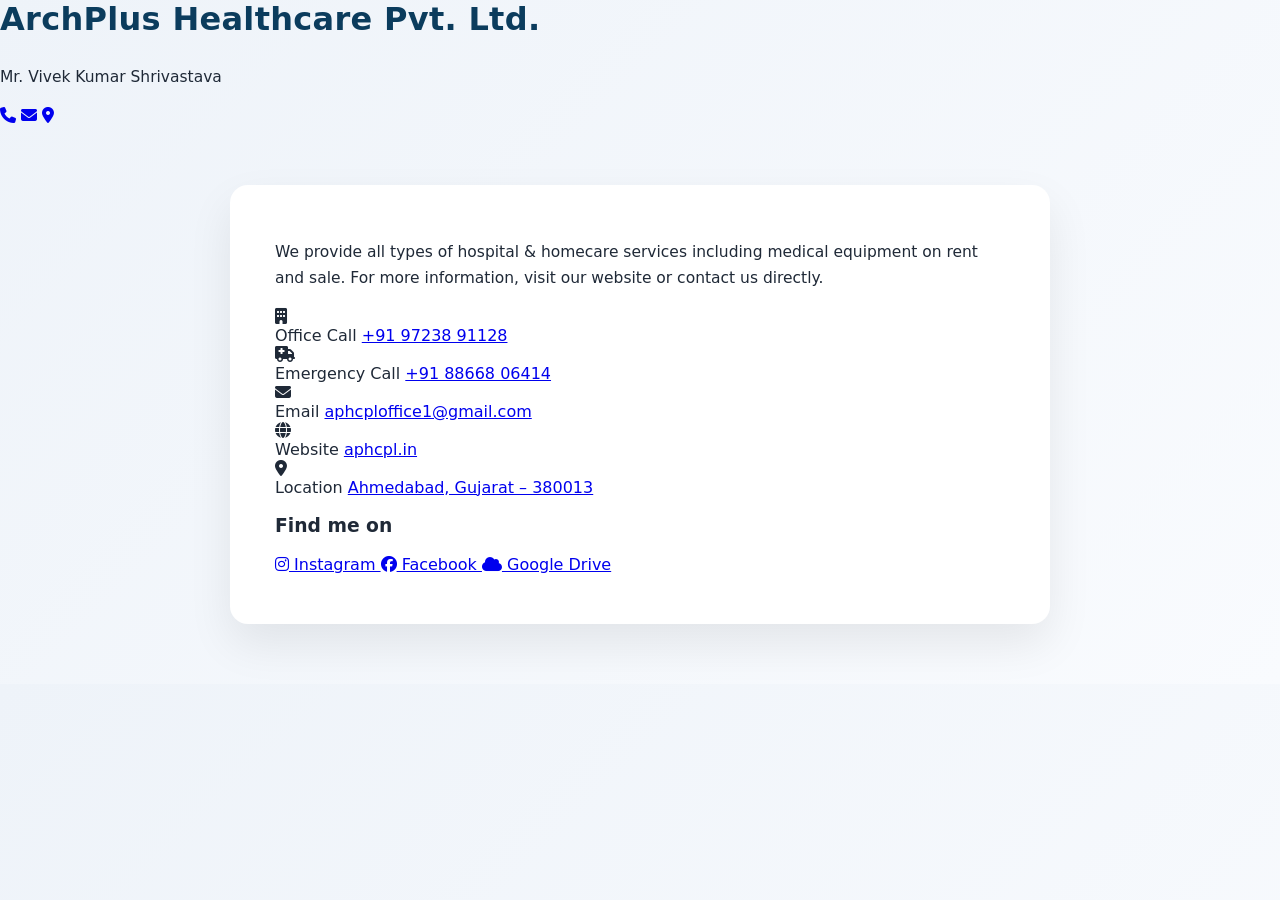
==== index.html @ 6fc3c525 "Update index.html" ====
<!DOCTYPE html>
<html lang="en">
<head>
  <meta charset="UTF-8" />
  <title>ArchPlus Healthcare Pvt. Ltd.</title>
  <meta name="viewport" content="width=device-width, initial-scale=1.0" />

  <!-- Google Font (Professional & Unique) -->
  <link href="https://fonts.googleapis.com/css2?family=Inter:wght@400;500;600;700&display=swap" rel="stylesheet">

  <!-- Icons -->
  <link rel="stylesheet" href="https://cdnjs.cloudflare.com/ajax/libs/font-awesome/6.5.0/css/all.min.css"/>

  <link rel="stylesheet" href="style.css" />
</head>
<body>

<!-- HERO -->
<section class="hero">
  <div class="hero-content">
    <div class="logo">
      <!-- image optional -->
      <img src="logo.png" alt="ArchPlus Logo" onerror="this.style.display='none'">
    </div>

    <h1>ArchPlus Healthcare Pvt. Ltd.</h1>
    <p class="person">Mr. Vivek Kumar Shrivastava</p>
  </div>
</section>

<!-- ACTION ICONS -->
<div class="quick-actions">
  <a href="tel:+919723891128"><i class="fa-solid fa-phone"></i></a>
  <a href="mailto:aphcploffice1@gmail.com"><i class="fa-solid fa-envelope"></i></a>
  <a href="https://www.google.com/maps/search/?api=1&query=Ankur+Commercial+Centre+Naranpura+Ahmedabad" target="_blank">
    <i class="fa-solid fa-location-dot"></i>
  </a>
</div>

<!-- CONTENT -->
<div class="container">

  <p class="about">
    We provide all types of hospital & homecare services including medical equipment
    on rent and sale. For more information, visit our website or contact us directly.
  </p>

  <!-- CONTACT CARD -->
  <div class="card">
    <div class="item office">
      <i class="fa-solid fa-building"></i>
      <div>
        <span>Office Call</span>
        <a href="tel:+919723891128">+91 97238 91128</a>
      </div>
    </div>

    <div class="item emergency">
      <i class="fa-solid fa-truck-medical"></i>
      <div>
        <span>Emergency Call</span>
        <a href="tel:+918866806414">+91 88668 06414</a>
      </div>
    </div>

    <div class="item">
      <i class="fa-solid fa-envelope"></i>
      <div>
        <span>Email</span>
        <a href="mailto:aphcploffice1@gmail.com">aphcploffice1@gmail.com</a>
      </div>
    </div>

    <div class="item">
      <i class="fa-solid fa-globe"></i>
      <div>
        <span>Website</span>
        <a href="https://aphcpl.in" target="_blank">aphcpl.in</a>
      </div>
    </div>

    <div class="item">
      <i class="fa-solid fa-location-dot"></i>
      <div>
        <span>Location</span>
        <a href="https://www.google.com/maps/search/?api=1&query=Ankur+Commercial+Centre+Naranpura+Ahmedabad" target="_blank">
          Ahmedabad, Gujarat – 380013
        </a>
      </div>
    </div>
  </div>

  <!-- SOCIAL -->
  <h3 class="find">Find me on</h3>

  <div class="social">
    <a href="https://www.instagram.com/archplushealthcare?igsh=NnhsZjJzbW10N3Nu" target="_blank">
      <i class="fa-brands fa-instagram"></i> Instagram
    </a>
    <a href="https://www.facebook.com/profile.php?id=6155571069" target="_blank">
      <i class="fa-brands fa-facebook"></i> Facebook
    </a>
    <a href="https://drive.google.com/drive/u/1/folders/18gjGuOY6kgnJUkIi7YJTm0Etmvo_OnD3" target="_blank">
      <i class="fa-solid fa-cloud"></i> Google Drive
    </a>
  </div>

</div>

<script src="script.js"></script>
</body>
</html>
---- style.css ----
* {
  box-sizing: border-box;
}

body {
  margin: 0;
  font-family: "Segoe UI", system-ui, -apple-system, BlinkMacSystemFont, sans-serif;
  background: linear-gradient(135deg, #eef3f9, #f9fbfe);
  color: #1f2937;
}

/* MAIN CARD */
.container {
  max-width: 820px;
  margin: 60px auto;
  background: #ffffff;
  padding: 40px 45px 50px;
  border-radius: 18px;
  box-shadow: 0 20px 45px rgba(0, 0, 0, 0.08);
  animation: slideUp 0.9s ease;
}

/* HEADINGS */
h1 {
  margin-top: 0;
  font-size: 32px;
  color: #0b3c5d;
  letter-spacing: 0.3px;
}

p strong {
  color: #374151;
}

h2 {
  margin-top: 40px;
  font-size: 22px;
  color: #0b3c5d;
}

/* LINKS */
.links {
  margin-top: 18px;
  line-height: 2.1;
}

.links a {
  color: #0a66c2;
  font-weight: 600;
  text-decoration: none;
  margin-right: 14px;
  transition: color 0.25s ease, transform 0.25s ease;
}

.links a:hover {
  color: #084c9e;
  transform: translateY(-1px);
}

/* ADDRESS */
p {
  font-size: 15.5px;
  line-height: 1.65;
}

/* MAP BUTTON */
.map-btn {
  display: block;
  margin-top: 38px;
  padding: 16px;
  background: linear-gradient(135deg, #1e88e5, #42a5f5);
  color: #ffffff;
  text-align: center;
  font-size: 16px;
  font-weight: 600;
  border-radius: 14px;
  text-decoration: none;
  box-shadow: 0 12px 28px rgba(30, 136, 229, 0.35);
  transition: transform 0.25s ease, box-shadow 0.25s ease;
}

.map-btn:hover {
  transform: translateY(-2px);
  box-shadow: 0 18px 36px rgba(30, 136, 229, 0.45);
}

/* FOOTER */
.container p:last-child {
  font-size: 14px;
  color: #6b7280;
}

/* ANIMATIONS */
@keyframes slideUp {
  from {
    opacity: 0;
    transform: translateY(18px);
  }
  to {
    opacity: 1;
    transform: translateY(0);
  }
}

/* MOBILE OPTIMIZATION */
@media (max-width: 600px) {
  .container {
    margin: 25px 16px;
    padding: 28px 22px 35px;
  }

  h1 {
    font-size: 26px;
  }
}
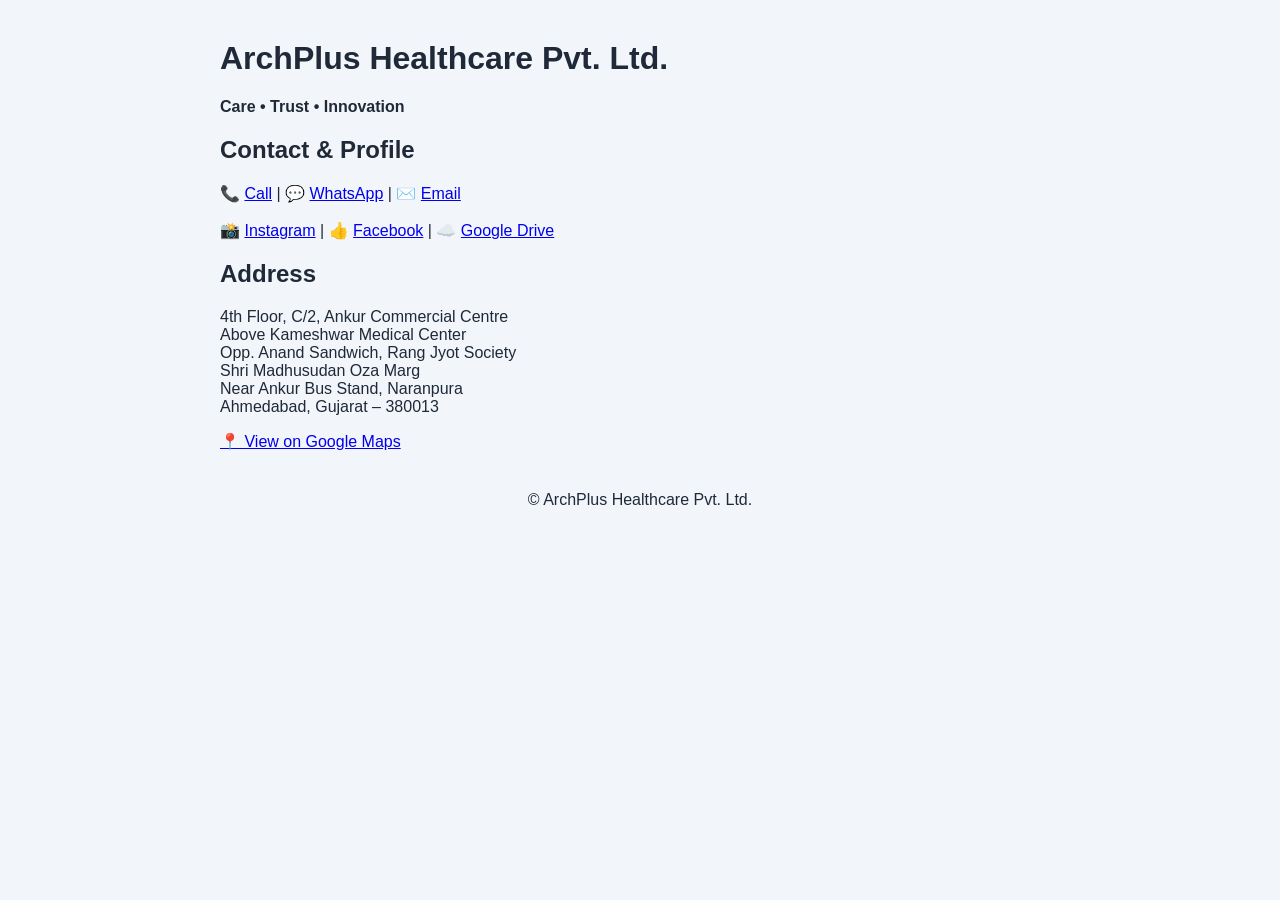
==== commit 1f7817a0: "Update index.html" ====
--- a/index.html
+++ b/index.html
@@ -1,112 +1,53 @@
 <!DOCTYPE html>
 <html lang="en">
 <head>
-  <meta charset="UTF-8" />
+  <meta charset="UTF-8">
   <title>ArchPlus Healthcare Pvt. Ltd.</title>
-  <meta name="viewport" content="width=device-width, initial-scale=1.0" />
 
-  <!-- Google Font (Professional & Unique) -->
-  <link href="https://fonts.googleapis.com/css2?family=Inter:wght@400;500;600;700&display=swap" rel="stylesheet">
+  <meta name="viewport" content="width=device-width, initial-scale=1.0">
 
-  <!-- Icons -->
-  <link rel="stylesheet" href="https://cdnjs.cloudflare.com/ajax/libs/font-awesome/6.5.0/css/all.min.css"/>
-
-  <link rel="stylesheet" href="style.css" />
+  <link rel="stylesheet" href="style.css">
 </head>
 <body>
 
-<!-- HERO -->
-<section class="hero">
-  <div class="hero-content">
-    <div class="logo">
-      <!-- image optional -->
-      <img src="logo.png" alt="ArchPlus Logo" onerror="this.style.display='none'">
+  <div class="container">
+
+    <h1>ArchPlus Healthcare Pvt. Ltd.</h1>
+    <p><strong>Care • Trust • Innovation</strong></p>
+
+    <h2>Contact & Profile</h2>
+
+    <div class="links">
+      📞 <a href="tel:+91XXXXXXXXXX">Call</a> |
+      💬 <a href="https://wa.me/91XXXXXXXXXX">WhatsApp</a> |
+      ✉️ <a href="mailto:info@archplushealthcare.com">Email</a><br><br>
+
+      📸 <a href="https://www.instagram.com/archplushealthcare?igsh=NnhsZjJzbW10N3Nu" target="_blank">Instagram</a> |
+      👍 <a href="https://www.facebook.com/profile.php?id=6155571069" target="_blank">Facebook</a> |
+      ☁️ <a href="https://drive.google.com/drive/u/1/folders/18gjGuOY6kgnJUkIi7YJTm0Etmvo_OnD3" target="_blank">Google Drive</a>
     </div>
 
-    <h1>ArchPlus Healthcare Pvt. Ltd.</h1>
-    <p class="person">Mr. Vivek Kumar Shrivastava</p>
-  </div>
-</section>
+    <h2>Address</h2>
+    <p>
+      4th Floor, C/2, Ankur Commercial Centre<br>
+      Above Kameshwar Medical Center<br>
+      Opp. Anand Sandwich, Rang Jyot Society<br>
+      Shri Madhusudan Oza Marg<br>
+      Near Ankur Bus Stand, Naranpura<br>
+      Ahmedabad, Gujarat – 380013
+    </p>
 
-<!-- ACTION ICONS -->
-<div class="quick-actions">
-  <a href="tel:+919723891128"><i class="fa-solid fa-phone"></i></a>
-  <a href="mailto:aphcploffice1@gmail.com"><i class="fa-solid fa-envelope"></i></a>
-  <a href="https://www.google.com/maps/search/?api=1&query=Ankur+Commercial+Centre+Naranpura+Ahmedabad" target="_blank">
-    <i class="fa-solid fa-location-dot"></i>
-  </a>
-</div>
+    <a class="map-btn" target="_blank"
+       href="https://www.google.com/maps/search/?api=1&query=Ankur+Commercial+Centre+Naranpura+Ahmedabad">
+      📍 View on Google Maps
+    </a>
 
-<!-- CONTENT -->
-<div class="container">
+    <p style="text-align:center; margin-top:40px;">
+      © ArchPlus Healthcare Pvt. Ltd.
+    </p>
 
-  <p class="about">
-    We provide all types of hospital & homecare services including medical equipment
-    on rent and sale. For more information, visit our website or contact us directly.
-  </p>
-
-  <!-- CONTACT CARD -->
-  <div class="card">
-    <div class="item office">
-      <i class="fa-solid fa-building"></i>
-      <div>
-        <span>Office Call</span>
-        <a href="tel:+919723891128">+91 97238 91128</a>
-      </div>
-    </div>
-
-    <div class="item emergency">
-      <i class="fa-solid fa-truck-medical"></i>
-      <div>
-        <span>Emergency Call</span>
-        <a href="tel:+918866806414">+91 88668 06414</a>
-      </div>
-    </div>
-
-    <div class="item">
-      <i class="fa-solid fa-envelope"></i>
-      <div>
-        <span>Email</span>
-        <a href="mailto:aphcploffice1@gmail.com">aphcploffice1@gmail.com</a>
-      </div>
-    </div>
-
-    <div class="item">
-      <i class="fa-solid fa-globe"></i>
-      <div>
-        <span>Website</span>
-        <a href="https://aphcpl.in" target="_blank">aphcpl.in</a>
-      </div>
-    </div>
-
-    <div class="item">
-      <i class="fa-solid fa-location-dot"></i>
-      <div>
-        <span>Location</span>
-        <a href="https://www.google.com/maps/search/?api=1&query=Ankur+Commercial+Centre+Naranpura+Ahmedabad" target="_blank">
-          Ahmedabad, Gujarat – 380013
-        </a>
-      </div>
-    </div>
   </div>
 
-  <!-- SOCIAL -->
-  <h3 class="find">Find me on</h3>
-
-  <div class="social">
-    <a href="https://www.instagram.com/archplushealthcare?igsh=NnhsZjJzbW10N3Nu" target="_blank">
-      <i class="fa-brands fa-instagram"></i> Instagram
-    </a>
-    <a href="https://www.facebook.com/profile.php?id=6155571069" target="_blank">
-      <i class="fa-brands fa-facebook"></i> Facebook
-    </a>
-    <a href="https://drive.google.com/drive/u/1/folders/18gjGuOY6kgnJUkIi7YJTm0Etmvo_OnD3" target="_blank">
-      <i class="fa-solid fa-cloud"></i> Google Drive
-    </a>
-  </div>
-
-</div>
-
-<script src="script.js"></script>
+  <script src="script.js"></script>
 </body>
 </html>
--- a/style.css
+++ b/style.css
@@ -4,112 +4,160 @@
 
 body {
   margin: 0;
-  font-family: "Segoe UI", system-ui, -apple-system, BlinkMacSystemFont, sans-serif;
-  background: linear-gradient(135deg, #eef3f9, #f9fbfe);
+  font-family: "Inter", sans-serif;
+  background: #f2f6fb;
   color: #1f2937;
 }
 
-/* MAIN CARD */
-.container {
-  max-width: 820px;
-  margin: 60px auto;
-  background: #ffffff;
-  padding: 40px 45px 50px;
-  border-radius: 18px;
-  box-shadow: 0 20px 45px rgba(0, 0, 0, 0.08);
-  animation: slideUp 0.9s ease;
+/* HERO */
+.hero {
+  height: 320px;
+  background: linear-gradient(135deg, #b86a2c, #2b5c8a);
+  display: flex;
+  align-items: center;
+  justify-content: center;
 }
 
-/* HEADINGS */
-h1 {
-  margin-top: 0;
-  font-size: 32px;
-  color: #0b3c5d;
-  letter-spacing: 0.3px;
+.hero-content {
+  text-align: center;
+  color: #fff;
 }
 
-p strong {
-  color: #374151;
+.logo {
+  width: 110px;
+  height: 110px;
+  background: #fff;
+  border-radius: 50%;
+  margin: 0 auto 15px;
+  display: flex;
+  align-items: center;
+  justify-content: center;
 }
 
-h2 {
-  margin-top: 40px;
-  font-size: 22px;
-  color: #0b3c5d;
+.logo img {
+  max-width: 80%;
+  max-height: 80%;
 }
 
-/* LINKS */
-.links {
-  margin-top: 18px;
-  line-height: 2.1;
+.hero h1 {
+  margin: 10px 0 5px;
+  font-size: 26px;
+  font-weight: 700;
 }
 
-.links a {
-  color: #0a66c2;
-  font-weight: 600;
-  text-decoration: none;
-  margin-right: 14px;
-  transition: color 0.25s ease, transform 0.25s ease;
+.person {
+  font-size: 15px;
+  opacity: 0.9;
 }
 
-.links a:hover {
-  color: #084c9e;
-  transform: translateY(-1px);
+/* QUICK ICONS */
+.quick-actions {
+  margin-top: -28px;
+  display: flex;
+  justify-content: center;
+  gap: 18px;
 }
 
-/* ADDRESS */
-p {
-  font-size: 15.5px;
-  line-height: 1.65;
+.quick-actions a {
+  width: 56px;
+  height: 56px;
+  background: #fff;
+  border-radius: 50%;
+  display: flex;
+  align-items: center;
+  justify-content: center;
+  color: #2563eb;
+  font-size: 20px;
+  box-shadow: 0 10px 22px rgba(0,0,0,0.15);
+  transition: transform 0.25s ease;
 }
 
-/* MAP BUTTON */
-.map-btn {
-  display: block;
-  margin-top: 38px;
-  padding: 16px;
-  background: linear-gradient(135deg, #1e88e5, #42a5f5);
-  color: #ffffff;
-  text-align: center;
-  font-size: 16px;
-  font-weight: 600;
-  border-radius: 14px;
-  text-decoration: none;
-  box-shadow: 0 12px 28px rgba(30, 136, 229, 0.35);
-  transition: transform 0.25s ease, box-shadow 0.25s ease;
+.quick-actions a:hover {
+  transform: translateY(-3px);
 }
 
-.map-btn:hover {
-  transform: translateY(-2px);
-  box-shadow: 0 18px 36px rgba(30, 136, 229, 0.45);
+/* CONTENT */
+.container {
+  max-width: 880px;
+  margin: 40px auto;
+  padding: 0 20px 60px;
 }
 
-/* FOOTER */
-.container p:last-child {
-  font-size: 14px;
+.about {
+  text-align: center;
+  font-size: 15px;
+  line-height: 1.7;
+  color: #4b5563;
+  margin-bottom: 35px;
+}
+
+/* CARD */
+.card {
+  background: #fff;
+  border-radius: 18px;
+  box-shadow: 0 18px 40px rgba(0,0,0,0.08);
+  padding: 10px 0;
+}
+
+.item {
+  display: flex;
+  gap: 16px;
+  padding: 18px 28px;
+  border-bottom: 1px solid #eef2f7;
+}
+
+.item:last-child {
+  border-bottom: none;
+}
+
+.item i {
+  font-size: 20px;
+  color: #2563eb;
+  margin-top: 3px;
+}
+
+.item span {
+  display: block;
+  font-size: 13px;
   color: #6b7280;
 }
 
-/* ANIMATIONS */
-@keyframes slideUp {
-  from {
-    opacity: 0;
-    transform: translateY(18px);
-  }
-  to {
-    opacity: 1;
-    transform: translateY(0);
-  }
+.item a {
+  font-size: 15px;
+  font-weight: 600;
+  color: #111827;
+  text-decoration: none;
 }
 
-/* MOBILE OPTIMIZATION */
-@media (max-width: 600px) {
-  .container {
-    margin: 25px 16px;
-    padding: 28px 22px 35px;
-  }
+.office i {
+  color: #0f766e;
+}
 
-  h1 {
-    font-size: 26px;
-  }
+.emergency i {
+  color: #dc2626;
 }
+
+/* SOCIAL */
+.find {
+  margin: 40px 0 18px;
+  font-size: 18px;
+  font-weight: 600;
+}
+
+.social a {
+  display: flex;
+  align-items: center;
+  gap: 12px;
+  background: #fff;
+  padding: 14px 18px;
+  border-radius: 14px;
+  margin-bottom: 14px;
+  text-decoration: none;
+  color: #111827;
+  font-weight: 600;
+  box-shadow: 0 10px 22px rgba(0,0,0,0.06);
+}
+
+.social i {
+  font-size: 20px;
+}
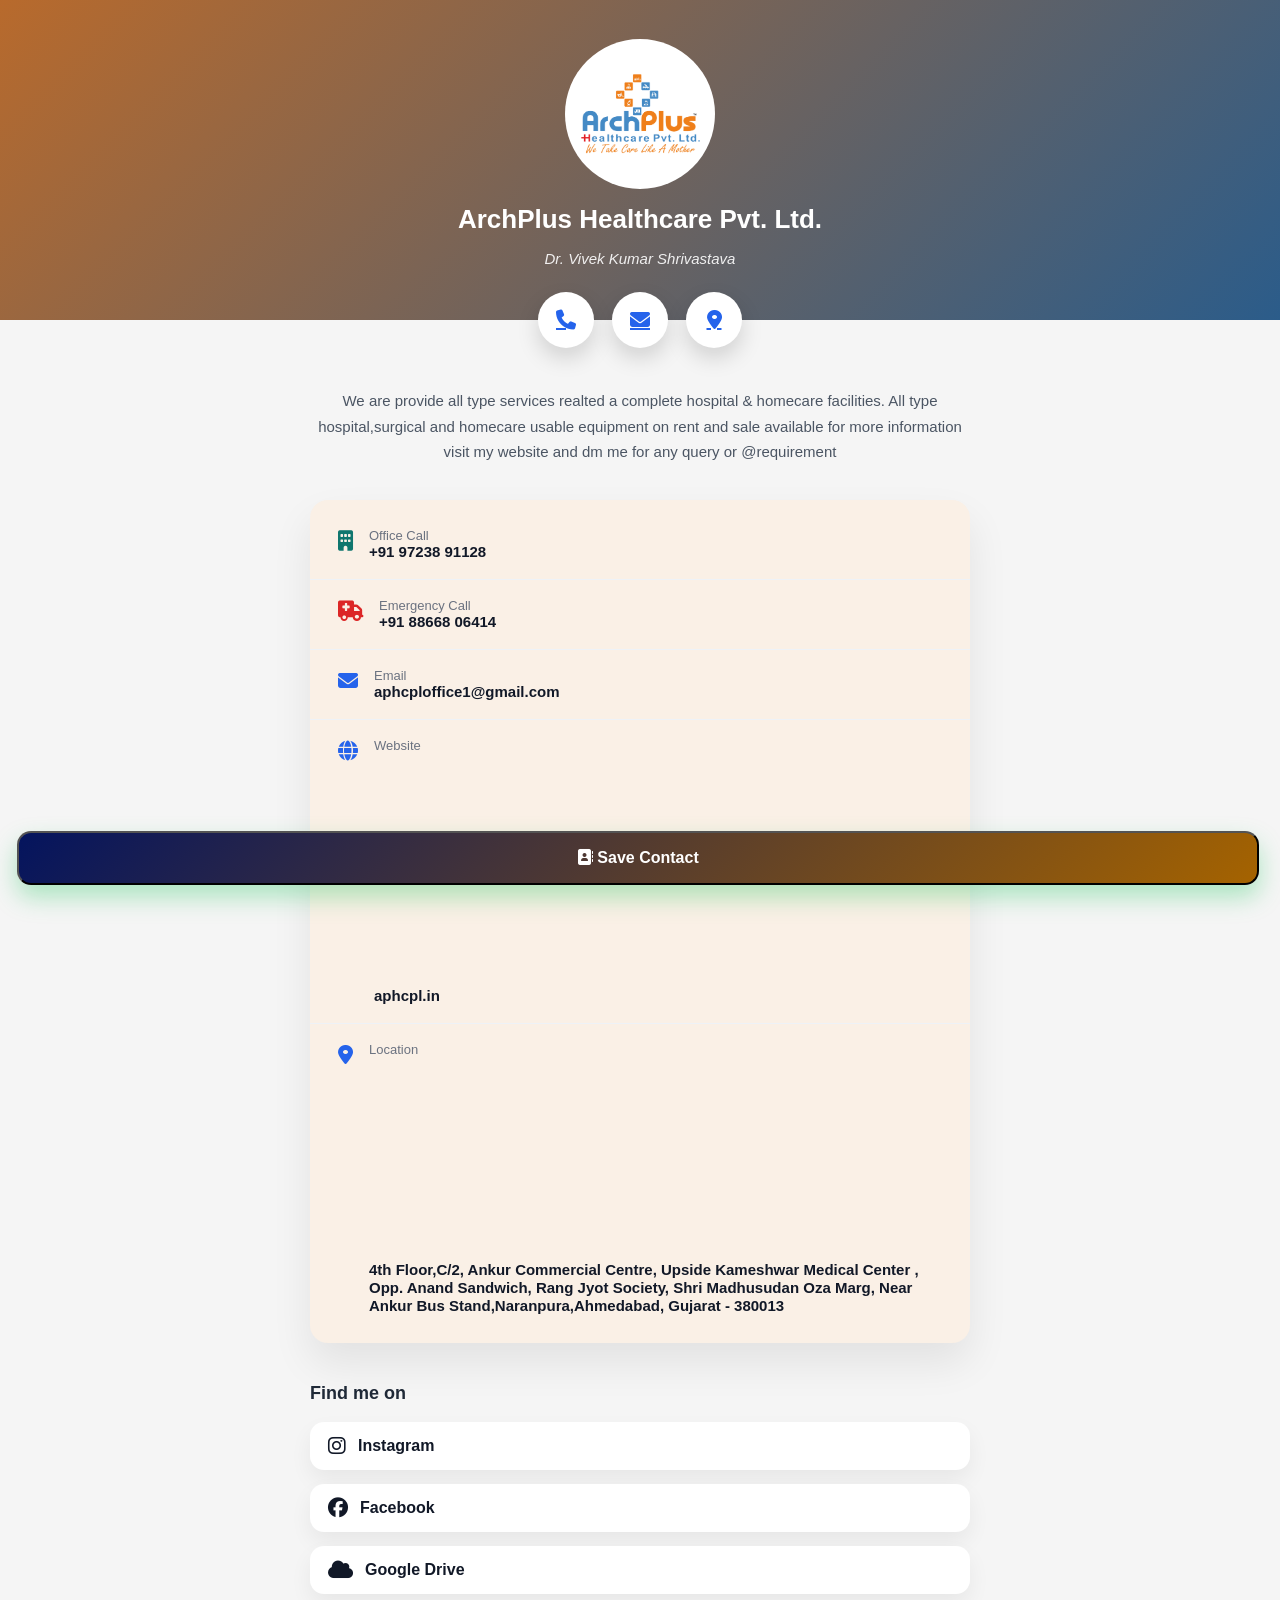
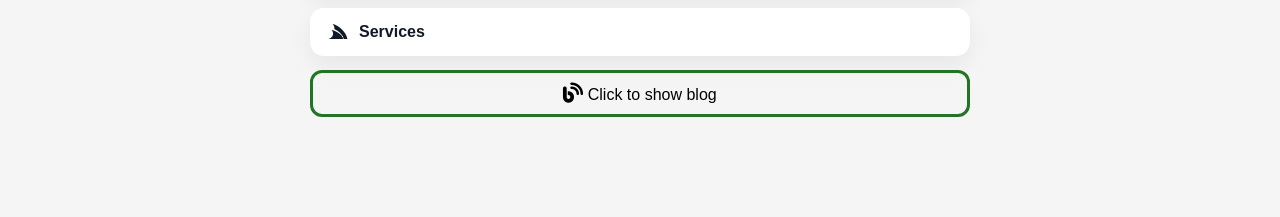
==== commit f0ac3fda: "Add files via upload" ====
--- a/index.html
+++ b/index.html
@@ -1,53 +1,230 @@
-<!DOCTYPE html>
-<html lang="en">
-<head>
-  <meta charset="UTF-8">
-  <title>ArchPlus Healthcare Pvt. Ltd.</title>
-
-  <meta name="viewport" content="width=device-width, initial-scale=1.0">
-
-  <link rel="stylesheet" href="style.css">
-</head>
-<body>
-
-  <div class="container">
-
-    <h1>ArchPlus Healthcare Pvt. Ltd.</h1>
-    <p><strong>Care • Trust • Innovation</strong></p>
-
-    <h2>Contact & Profile</h2>
-
-    <div class="links">
-      📞 <a href="tel:+91XXXXXXXXXX">Call</a> |
-      💬 <a href="https://wa.me/91XXXXXXXXXX">WhatsApp</a> |
-      ✉️ <a href="mailto:info@archplushealthcare.com">Email</a><br><br>
-
-      📸 <a href="https://www.instagram.com/archplushealthcare?igsh=NnhsZjJzbW10N3Nu" target="_blank">Instagram</a> |
-      👍 <a href="https://www.facebook.com/profile.php?id=6155571069" target="_blank">Facebook</a> |
-      ☁️ <a href="https://drive.google.com/drive/u/1/folders/18gjGuOY6kgnJUkIi7YJTm0Etmvo_OnD3" target="_blank">Google Drive</a>
-    </div>
-
-    <h2>Address</h2>
-    <p>
-      4th Floor, C/2, Ankur Commercial Centre<br>
-      Above Kameshwar Medical Center<br>
-      Opp. Anand Sandwich, Rang Jyot Society<br>
-      Shri Madhusudan Oza Marg<br>
-      Near Ankur Bus Stand, Naranpura<br>
-      Ahmedabad, Gujarat – 380013
-    </p>
-
-    <a class="map-btn" target="_blank"
-       href="https://www.google.com/maps/search/?api=1&query=Ankur+Commercial+Centre+Naranpura+Ahmedabad">
-      📍 View on Google Maps
-    </a>
-
-    <p style="text-align:center; margin-top:40px;">
-      © ArchPlus Healthcare Pvt. Ltd.
-    </p>
-
-  </div>
-
-  <script src="script.js"></script>
-</body>
-</html>
+<!DOCTYPE html>
+<html lang="en">
+
+<head>
+    <meta charset="UTF-8" />
+    <title>ArchPlus Healthcare Pvt. Ltd.</title>
+    <meta name="viewport" content="width=device-width, initial-scale=1.0" />
+    <link href="https://fonts.googleapis.com/css2?family=Inter:wght@400;500;600;700&display=swap" rel="stylesheet">
+    <link rel="stylesheet" href="https://cdnjs.cloudflare.com/ajax/libs/font-awesome/6.5.0/css/all.min.css" />
+
+    <link rel="stylesheet" href="style.css" />
+</head>
+
+<body>
+
+    <section class="hero">
+        <div class="hero-content">
+            <div class="logo">
+                <img src="logo.png" alt="ArchPlus Logo" onerror="this.style.display='none'">
+            </div>
+
+            <h1>ArchPlus Healthcare Pvt. Ltd.</h1>
+            <p class="person">Dr. Vivek Kumar Shrivastava</p>
+        </div>
+    </section>
+
+    <div class="quick-actions">
+        <a href="tel:+919723891128"><i class="fa-solid fa-phone"></i></a>
+        <a href="mailto:aphcploffice1@gmail.com"><i class="fa-solid fa-envelope"></i></a>
+        <a href="https://www.google.com/maps/search/?api=1&query=Ankur+Commercial+Centre+Naranpura+Ahmedabad"
+            target="_blank">
+            <i class="fa-solid fa-location-dot"></i>
+        </a>
+    </div>
+
+    <div class="container">
+
+        <p class="about">
+            We are provide all type services realted a complete hospital & homecare facilities. All type
+            hospital,surgical and homecare usable equipment on rent and sale available for more information visit my
+            website and dm me for any query or @requirement
+        </p>
+
+        <div class="card">
+            <div class="item office">
+                <i class="fa-solid fa-building"></i>
+                <div>
+                    <span>Office Call</span>
+                    <a href="tel:+919723891128">+91 97238 91128</a>
+                </div>
+            </div>
+
+            <div class="item emergency">
+                <i class="fa-solid fa-truck-medical"></i>
+                <div>
+                    <span>Emergency Call</span>
+                    <a href="tel:+918866806414">+91 88668 06414</a>
+                </div>
+            </div>
+
+            <div class="item">
+                <i class="fa-solid fa-envelope"></i>
+                <div>
+                    <span>Email</span>
+                    <a href="mailto:aphcploffice1@gmail.com">aphcploffice1@gmail.com</a>
+                </div>
+            </div>
+
+            <div class="item">
+                <i class="fa-solid fa-globe"></i>
+                <div>
+                    <span>Website</span>
+                    <iframe class="web" src="https://aphcpl.in/" width="150%" height="230" style="border:none;">
+                    </iframe>
+                    <a href="https://aphcpl.in" target="_blank">aphcpl.in</a>
+                </div>
+            </div>
+
+            <div class="item">
+                <i class="fa-solid fa-location-dot"></i>
+                <div>
+                    <span>Location</span>
+                    <iframe class="map"
+                        src="https://www.google.com/maps/embed?pb=!1m18!1m12!1m3!1d117486.70367369086!2d72.51268784835204!3d23.043610051445196!2m3!1f0!2f0!3f0!3m2!1i1024!2i768!4f13.1!3m3!1m2!1s0x395e849d4838f067%3A0xdbaaa9ef92844f49!2sAnkur%20Complex!5e0!3m2!1sen!2sin!4v1771395706992!5m2!1sen!2sin"
+                        width="100%" height="200" style="border:none;">
+                    </iframe>
+                    <a href="https://www.google.com/maps/search/?api=1&query=Ankur+Commercial+Centre+Naranpura+Ahmedabad"
+                        target="_blank">
+                        4th Floor,C/2,
+                        Ankur Commercial Centre,
+                        Upside Kameshwar Medical Center , Opp. Anand Sandwich, Rang Jyot Society, Shri Madhusudan Oza
+                        Marg, Near Ankur Bus Stand,Naranpura,Ahmedabad, Gujarat - 380013
+                    </a>
+                </div>
+            </div>
+        </div>
+
+        <h3 class="find">Find me on</h3>
+
+        <div class="social">
+            <a href="https://www.instagram.com/archplushealthcare?igsh=NnhsZjJzbW10N3Nu" target="_blank">
+                <i class="fa-brands fa-instagram"></i> Instagram
+            </a>
+            <a href="https://www.facebook.com/profile.php?id=61555710691899" target="_blank">
+                <i class="fa-brands fa-facebook"></i> Facebook
+            </a>
+            <a href="https://drive.google.com/drive/u/1/folders/18gjGuOY6kgnJUkIi7YJTm0Etmvo_OnD3" target="_blank">
+                <i class="fa-solid fa-cloud"></i> Google Drive
+            </a>
+            <a href="services.html" target="_blank">
+                <i class="fa-brands fa-servicestack"></i></i>Services
+            </a>
+            <p class="flip" onclick="myFunction()" target="_blank"><i class="fa-solid fa-blog"></i> Click to show blog
+            </p>
+
+            <div id="panel">
+                <div class="service-panel">
+                    <p> Hello ma'am/sir, Wellcome to <b><q>ARCHPLUS HEALTHCARE PVT.LTD.</q></b> We are a Top Leading
+                        finest
+                        Mluti-Healthcare services provider in Gujarat. We have more than 60+ Services in The Cateogry of
+                        Home diagnostic and home healthcare. We serve more than 2,00,000 Customers/Patients across
+                        Gujarat
+                        <b>Science 2010.</b>
+                    </p>
+                    <p> Our Core Services,<br>
+                        Home Healthcare:- <b>Rent all type</b> of Medical- Surgical, fitness and Physio Equipment like
+                        Ventilator,Bipap, Cpap, Oxygen Machine/Cylender, HFNC Machine, Wheel
+                        Chaiar(Electric/Non-Electric),Suction Machine, All Hospital Bed, DVT Pump etc.
+                    </p>
+                    <p> As well as all Equipment also <b>available for sale</b> in Attractive Wholesale Price.</p>
+                    <p> DIAGNOSTIC SERVICES Include Sleep Study, Polysomnography(psg), Holter Test/ELR Holter Test, EEG,
+                        EMG,
+                        Bera, NCV, VEP,ECG, PFT,CGM, ADPM, Audiometry, Diabetic Neuropathy Test and Many More...</p>
+                    <p> All Diagnostic and Homecare Services Available at Your Doorstep.</p>
+                    <p> We also Authorised Distributer of ResMed, Philips, BPL, Oxymed, Dr. Morepen, Omron, Tynor,
+                        Romsons,
+                        Vissco, Contec, BMC, Karma etc.</p>
+                </div>
+                <h2>All services are available here.......</h2>
+                <h3>Test Services</h3>
+                <li>1. Sleep Study Test</li>
+                <li>2. Polysomnography Test</li>
+                <li>3. ECG/PFT/CGM Test</li>
+                <li>4. Holter Test/Elr Test</li>
+                <li>5. Diabetic Neuropathy Diagnostic Test</li>
+                <li>6. Audiometry Hearing Test</li>
+                <li>6. EEG/EMG/NCV Test</li>
+                <li>7. NPWT Service at Home</li>
+                <li>8. ABPM Test</li>
+                <li>9. X-ray</li>
+                <h3>Rental & Sell Services</h3>
+                <li>10. Ventilator </li>
+                <li>11. ICU Steup at Home</li>
+                <li>12. Suction Machine....</li>
+                <li>13. Hospital Bed</li>
+                <li>14. BiPAP, CPAP Machine...</li>
+                <li>15. D.V.T Pump</li>
+                <li>16. Patient Monitor...</li>
+                <li>17. Oxygen Machine...</li>
+                <li>18. H.F.N.C. Machine...</li>
+                <li>19. Infusion Pump</li>
+                <li>20. Syringe Pump</li>
+                <li>21. Pedal Suction Machine</li>
+                <li>22. Wheel Chair</li>
+                <li>23. Electric Wheel Chair</li>
+                <li>24. Hend Held Oxymeter</li>
+                <li>25. Hospital Bed (Remote Adjustable)...</li>
+                <li>26. Back Rest with Remote</li>
+                <li>27. Oxygen Cylender...</li>
+                <li>28. Oxygen Regulator</li>
+                <li>29. CPM Machine</li>
+                <li>30. Aluminium Oxygen Cylender</li>
+                <li>31. Tens Machine</li>
+                <li>32. Robotic Exercise Gloves</li>
+                <li>33. Walker Indian</li>
+                <li>34. Exercise Cycle</li>
+                <li>35. Trademill</li>
+                <li>36. Walker Imported</li>
+                <li>37. Overbed Table</li>
+                <li>38. Iv Stand</li>
+                <li>39. Walker with Wheel</li>
+                <li>40. Airbed</li>
+                <li>41. Waterbed</li>
+                <li>42. Walking Stick</li>
+                <li>43. Stabilizer</li>
+                <li>44. Nebulizer Machine</li>
+                <li>45. B.P. Machine Digital</li>
+                <li>46. Glucometer</li>
+                <li>47. Sthetoscope</li>
+                <li>48. EEG Machine</li>
+                <li>49. EMG Machine</li>
+                <li>50. NCV Machine</li>
+                <li>51. PFT Machine</li>
+                <li>52. ECG Machine</li>
+                <li>53. Commod Chair</li>
+                <li>54. CPAP Mask</li>
+                <li>55. Pillow Mask</li>
+                <li>56. BiPAP Mask</li>
+                <li>57. Ambubeg</li>
+                <li>58. Defibrilator</li>
+                <li>59. Stretcher 108</li>
+                <li>60. Stretcher MS</li>
+                <li>61. All Surgical equipment</li>
+                <li>62. Room Air Purifire</li>
+                <li>63. Inverter</li>
+                <li>64. Ultrasound Tharapy Unit</li>
+                <li>65. Enteral Feeding Pump</li>
+                <li>66. IFT Machine</li>
+                <li>67. Exercise Pedo Cycle Moterside</li>
+                <li>68. Massager-Leg & Foot</li>
+                <li>69. Standing Frame</li>
+                <li>70. Warmer-Portable Patient Warmer</li>
+                <li>71. Vast Compresion Machine</li>
+                <li>72. Warmer Machine-Baby</li>
+                <li>73. Dyalisis Machine</li>
+                <li>74. Caretaker & many more......</li>
+            </div>
+        </div>
+
+    </div>
+
+    <button class="save-contact" onclick="saveContact()">
+        <i class="fa-solid fa-address-book"></i>
+        Save Contact
+    </button>
+
+    <script src="script.js"></script>
+</body>
+
+</html>
--- a/style.css
+++ b/style.css
@@ -1,163 +1,975 @@
-* {
-  box-sizing: border-box;
-}
-
-body {
-  margin: 0;
-  font-family: "Inter", sans-serif;
-  background: #f2f6fb;
-  color: #1f2937;
-}
-
-/* HERO */
-.hero {
-  height: 320px;
-  background: linear-gradient(135deg, #b86a2c, #2b5c8a);
-  display: flex;
-  align-items: center;
-  justify-content: center;
-}
-
-.hero-content {
-  text-align: center;
-  color: #fff;
-}
-
-.logo {
-  width: 110px;
-  height: 110px;
-  background: #fff;
-  border-radius: 50%;
-  margin: 0 auto 15px;
-  display: flex;
-  align-items: center;
-  justify-content: center;
-}
-
-.logo img {
-  max-width: 80%;
-  max-height: 80%;
-}
-
-.hero h1 {
-  margin: 10px 0 5px;
-  font-size: 26px;
-  font-weight: 700;
-}
-
-.person {
-  font-size: 15px;
-  opacity: 0.9;
-}
-
-/* QUICK ICONS */
-.quick-actions {
-  margin-top: -28px;
-  display: flex;
-  justify-content: center;
-  gap: 18px;
-}
-
-.quick-actions a {
-  width: 56px;
-  height: 56px;
-  background: #fff;
-  border-radius: 50%;
-  display: flex;
-  align-items: center;
-  justify-content: center;
-  color: #2563eb;
-  font-size: 20px;
-  box-shadow: 0 10px 22px rgba(0,0,0,0.15);
-  transition: transform 0.25s ease;
-}
-
-.quick-actions a:hover {
-  transform: translateY(-3px);
-}
-
-/* CONTENT */
-.container {
-  max-width: 880px;
-  margin: 40px auto;
-  padding: 0 20px 60px;
-}
-
-.about {
-  text-align: center;
-  font-size: 15px;
-  line-height: 1.7;
-  color: #4b5563;
-  margin-bottom: 35px;
-}
-
-/* CARD */
-.card {
-  background: #fff;
-  border-radius: 18px;
-  box-shadow: 0 18px 40px rgba(0,0,0,0.08);
-  padding: 10px 0;
-}
-
-.item {
-  display: flex;
-  gap: 16px;
-  padding: 18px 28px;
-  border-bottom: 1px solid #eef2f7;
-}
-
-.item:last-child {
-  border-bottom: none;
-}
-
-.item i {
-  font-size: 20px;
-  color: #2563eb;
-  margin-top: 3px;
-}
-
-.item span {
-  display: block;
-  font-size: 13px;
-  color: #6b7280;
-}
-
-.item a {
-  font-size: 15px;
-  font-weight: 600;
-  color: #111827;
-  text-decoration: none;
-}
-
-.office i {
-  color: #0f766e;
-}
-
-.emergency i {
-  color: #dc2626;
-}
-
-/* SOCIAL */
-.find {
-  margin: 40px 0 18px;
-  font-size: 18px;
-  font-weight: 600;
-}
-
-.social a {
-  display: flex;
-  align-items: center;
-  gap: 12px;
-  background: #fff;
-  padding: 14px 18px;
-  border-radius: 14px;
-  margin-bottom: 14px;
-  text-decoration: none;
-  color: #111827;
-  font-weight: 600;
-  box-shadow: 0 10px 22px rgba(0,0,0,0.06);
-}
-
-.social i {
-  font-size: 20px;
-}
+* {
+  box-sizing: border-box;
+}
+
+body {
+  margin: 0;
+  font-family: "Inter", sans-serif;
+  background: #f2f6fb;
+  color: #1f2937;
+}
+
+/* HERO */
+.hero {
+  height: 320px;
+  background: linear-gradient(135deg, #b86a2c, #2b5c8a);
+  display: flex;
+  align-items: center;
+  justify-content: center;
+}
+
+.hero-content {
+  text-align: center;
+  color: #fff;
+}
+
+.logo {
+  width: 150px;
+  height: 150px;
+  background: #fff;
+  border-radius: 50%;
+  margin: 0 auto 15px;
+  display: flex;
+  align-items: center;
+  justify-content: center;
+}
+
+.logo img {
+  max-width: 80%;
+  max-height: 80%;
+}
+
+.hero h1 {
+  margin: 10px 0 5px;
+  font-size: 26px;
+  font-weight: 700;
+}
+
+.person {
+  font-size: 15px;
+  opacity: 0.9;
+  font-style: italic;
+}
+
+/* QUICK ICONS */
+.quick-actions {
+  margin-top: -28px;
+  display: flex;
+  justify-content: center;
+  gap: 18px;
+}
+
+.quick-actions a {
+  width: 56px;
+  height: 56px;
+  background: #fff;
+  border-radius: 50%;
+  display: flex;
+  align-items: center;
+  justify-content: center;
+  color: #2563eb;
+  font-size: 20px;
+  box-shadow: 0 10px 22px rgba(0, 0, 0, 0.15);
+  transition: transform 0.25s ease;
+}
+
+.quick-actions a:hover {
+  transform: translateY(-3px);
+}
+
+/* CONTENT */
+.container {
+  max-width: 700px;
+  margin: 40px auto;
+  padding: 0 20px 60px;
+}
+
+.about {
+  text-align: center;
+  font-size: 15px;
+  line-height: 1.7;
+  color: #4b5563;
+  margin-bottom: 35px;
+}
+
+/* CARD */
+.card {
+  background: linen;
+  border-radius: 18px;
+  box-shadow: 0 20px 40px rgba(0, 0, 0, 0.08);
+  padding: 10px 0;
+  /* box-shadow: black 0.5; */
+}
+
+.item {
+  display: flex;
+  gap: 16px;
+  padding: 18px 28px;
+  border-bottom: 1px solid #eef2f7;
+}
+
+.item:last-child {
+  border-bottom: none;
+}
+
+.item i {
+  font-size: 20px;
+  color: #2563eb;
+  margin-top: 3px;
+}
+
+.item span {
+  display: block;
+  font-size: 13px;
+  color: #6b7280;
+}
+
+.item a {
+  font-size: 15px;
+  font-weight: 600;
+  color: #111827;
+  text-decoration: none;
+}
+
+.office i {
+  color: #0f766e;
+}
+
+.emergency i {
+  color: #dc2626;
+}
+
+/* SOCIAL */
+.find {
+  margin: 40px 0 18px;
+  font-size: 18px;
+  font-weight: 600;
+}
+
+.social a {
+  display: flex;
+  align-items: center;
+  gap: 12px;
+  background: #fff;
+  padding: 14px 18px;
+  border-radius: 14px;
+  margin-bottom: 14px;
+  text-decoration: none;
+  color: #111827;
+  font-weight: 600;
+  box-shadow: 0 10px 22px rgba(0, 0, 0, 0.06);
+}
+
+.social i {
+  font-size: 20px;
+}
+
+#panel,
+.flip {
+  padding: 10px;
+  text-align: center;
+  background-color: transparent;
+  color: black;
+  border: solid 3px #237425;
+  margin: auto;
+  cursor: pointer;
+  border-radius: 12px;
+}
+
+#panel,
+.flip:hover {
+  background-color: rgb(255, 145, 54);
+}
+
+.flip:active {
+  background-color: #237425;
+}
+
+
+#panel {
+  display: none;
+  cursor: auto;
+}
+
+#panel h3 {
+  text-align: left;
+  margin-left: 5%;
+  margin-bottom: 0;
+}
+
+#panel li {
+  display: flex;
+  justify-content: left;
+  margin-left: 5%;
+  align-items: center;
+  margin-top: 0;
+}
+
+.service-panel {
+  text-align: left;
+  margin-left: 2%;
+  margin-right: 2%;
+}
+
+.service-panel p::before {
+  content: "•";
+}
+
+/* LOADER SCREEN */
+#loader {
+  position: fixed;
+  inset: 0;
+  background: #ffffff;
+  display: flex;
+  align-items: center;
+  justify-content: center;
+  z-index: 9999;
+}
+
+.loader-box {
+  text-align: center;
+  color: #f0862f;
+}
+
+.loader-box h2 {
+  margin-top: 18px;
+  font-size: 27px;
+  font-weight: 700;
+  letter-spacing: 0.5px;
+  font-style: italic;
+}
+
+.loader-box p {
+  font-size: 20px;
+  opacity: 0.85;
+  font-style: italic;
+}
+
+/* Pulse Animation */
+/* .pulse {
+  width: 70px;
+  height: 70px;
+  background: none;
+  border-radius: 50%;
+  animation: pulse 1.4s infinite ease-in-out;
+} */
+
+@keyframes pulse {
+  0% {
+    transform: scale(0.85);
+    opacity: 0.7;
+  }
+
+  50% {
+    transform: scale(1.05);
+    opacity: 1;
+  }
+
+  100% {
+    transform: scale(0.85);
+    opacity: 0.7;
+  }
+}
+
+.save-contact {
+  display: block;
+  text-align: center;
+  background: linear-gradient(135deg, #04145e, #a56300);
+  color: #fff;
+  font-weight: 600;
+  padding: 16px;
+  border-radius: 14px;
+  margin: 28px 0 10px;
+  text-decoration: none;
+  font-size: 16px;
+  box-shadow: 0 12px 24px rgba(34, 197, 94, 0.35);
+  transition: 0.25s;
+  width: 96.3%;
+  position: fixed;
+  bottom: 5px;
+  right: 25px;
+}
+
+.save-contact:hover {
+  transform: translateY(-2px);
+  box-shadow: 0 16px 28px rgba(6, 143, 56, 0.45);
+  background: #06571e;
+}
+
+.save-contact:active {
+  background: #611106;
+}
+
+/* Branch */
+
+/* ===== BRANCH PAGE ===== */
+
+.branch-page {
+  max-width: 520px;
+  margin: 40px auto;
+  padding: 20px;
+  text-align: center;
+}
+
+.branch-logo img {
+  width: 300px;
+  /* margin-bottom:20px; */
+}
+
+.branch-desc {
+  font-size: 16.5px;
+  color: #4b5563;
+  line-height: 1.7;
+  margin-bottom: 30px;
+}
+
+.branch-branch {
+  padding-bottom: 12px;
+  text-align: left;
+}
+
+/* row */
+.branch-row {
+  display: flex;
+  align-items: stretch;
+  gap: 12px;
+  margin-bottom: 18px;
+}
+
+/* main branch card */
+.branch-btn {
+  flex: 1;
+  display: flex;
+  align-items: left;
+  background: #ffffff;
+  padding: 18px;
+  border-radius: 16px;
+  text-decoration: none;
+  color: #111827;
+  font-weight: 600;
+  box-shadow: 0 12px 30px rgba(0, 0, 0, 0.08);
+  transition: 0.25s;
+  height: 7%;
+}
+
+.branch-btn span {
+  display: flex;
+  font-size: 13px;
+  color: #6b7280;
+  margin-top: 6px;
+  font-weight: 400;
+  align-items: left;
+}
+
+/* location icon box */
+.map-box {
+  width: 60px;
+  background: #ffffff;
+  border-radius: 16px;
+  display: flex;
+  align-items: center;
+  justify-content: center;
+  text-decoration: none;
+  box-shadow: 0 12px 30px rgba(0, 0, 0, 0.08);
+  transition: 0.25s;
+}
+
+.diagnostic{
+  padding: 0px;
+}
+.diagnostic span{
+  margin: 1px;
+  padding: 0px;
+}
+
+.map-box i {
+  font-size: 22px;
+  color: #2563eb;
+}
+
+.map-box:hover {
+  background: #2563eb;
+}
+
+.map-box:hover i {
+  color: #fff;
+}
+
+.branch-btn:hover {
+  transform: translateY(-4px);
+}
+
+body {
+  font-family: Arial;
+  background: #f5f5f5;
+}
+
+/* SAME WIDTH AS INDEX CARD */
+.page-wrapper {
+  max-width: 1000px;
+  width: 100%;
+  margin: auto;
+  background: white;
+  padding: 20px;
+}
+
+/* Top Bar */
+.top-bar {
+  display: flex;
+  align-items: center;
+  gap: 15px;
+  margin-bottom: 20px;
+}
+
+.home-icon {
+  font-size: 22px;
+  color: rgb(204, 136, 11);
+}
+
+.home-icon:active{
+  color: blue;
+}
+
+.home-icon:hover{
+  border: 1px solid green;
+}
+
+.search-wrapper {
+  flex: 1;
+  position: relative;
+  display: flex;
+  gap: 5px;
+}
+
+.search-wrapper input {
+  flex: 1;
+  padding: 10px;
+  border: 1px solid rgb(204, 136, 11);
+  border-radius: 20px;
+  color: rgb(204, 136, 11);
+}
+
+.search-wrapper button {
+  padding: 10px 20px;
+  background: blue;
+  color: white;
+  border: none;
+  cursor: pointer;
+  border-radius: 25px;
+}
+
+.search-wrapper button:active{
+  background: rgb(0, 0, 131);
+}
+
+/* Suggestion */
+#suggestions {
+  position: absolute;
+  top: 40px;
+  left: 0;
+  width: 100%;
+  background: white;
+  border: 1px solid #ddd;
+  display: none;
+  z-index: 100;
+}
+
+#suggestions div {
+  padding: 8px;
+  cursor: pointer;
+}
+
+#suggestions div:hover {
+  background: #f1f1f1;
+}
+
+/* Grid */
+.pdf-grid {
+  display: grid;
+  grid-template-columns: repeat(3, 1fr);
+  gap: 20px;
+}
+
+.pdf-card {
+  background: #fafafa;
+  padding: 15px;
+  position: relative;
+}
+
+.pdf-thumb {
+  height: 130px;
+  background: #ccc;
+  cursor: pointer;
+}
+
+.pdf-title {
+  margin-top: 10px;
+  font-weight: bold;
+}
+
+/* Three Dot */
+.three-dot {
+  position: absolute;
+  top: 10px;
+  right: 10px;
+}
+
+.dropdown {
+  display: none;
+  position: absolute;
+  right: 0;
+  background: white;
+  border: 1px solid #ddd;
+}
+
+.dropdown a {
+  display: block;
+  padding: 8px 12px;
+  text-decoration: none;
+  color: black;
+}
+
+.dropdown a:hover {
+  background: #f1f1f1;
+}
+
+/* Pagination */
+.pagination {
+  text-align: center;
+  margin-top: 30px;
+}
+
+.pagination button {
+  padding: 6px 12px;
+  margin: 4px;
+}
+
+.pagination .active {
+  background: red;
+  color: white;
+}
+
+.pdf-grid {
+  display: grid;
+  grid-template-columns: repeat(3, 1fr);
+  gap: 15px;
+}
+
+
+.pagination {
+    display: flex;
+    justify-content: center;
+    align-items: center;
+    gap: 8px;
+    flex-wrap: wrap;
+    margin-top: 20px;
+}
+
+.pdf-card{
+border:1px solid #e5e5e5;
+border-radius:12px;
+overflow:hidden;
+background:#fff;
+transition:0.2s;
+width: auto;
+}
+
+.pdf-card:hover{
+box-shadow:0 4px 12px rgba(0,0,0,0.1);
+}
+
+.pdf-thumb{
+height:160px;
+background:#f5f5f5;
+border-bottom:1px solid #eee;
+}
+
+.pdf-title{
+padding:8px;
+text-align:center;
+font-size:14px;
+}
+
+
+.search-box{
+position:relative;
+}
+
+#suggestions{
+position:absolute;
+top:100%;
+left:0;
+width:100%;
+background:#fff;
+border:1px solid #ddd;
+border-top:none;
+z-index:1000;
+
+max-height:40vh;        /* screen height ka 40% */
+overflow-y:auto;        /* scroll enable */
+
+box-shadow:0 4px 10px rgba(0,0,0,0.1);
+border-radius:0 0 8px 8px;
+}
+
+#suggestions div{
+padding:8px 12px;
+cursor:pointer;
+border-bottom:1px solid #eee;
+font-size:14px;
+}
+
+#suggestions div:hover{
+background:#f5f5f5;
+}
+
+.pdf-thumb{
+height:160px;
+display:flex;
+align-items:center;
+justify-content:center;
+background:#fff;
+border-radius:10px;
+border:1px solid #ddd;
+cursor:pointer;
+}
+
+.pdf-thumb img{
+width: 210px;
+height:auto;
+}
+
+/* Tablet (up to 992px) */
+@media (max-width: 992px) {
+  .pdf-grid {
+    grid-template-columns: repeat(3, 1fr);
+  }
+
+  .about{
+    font-size: 16px;
+  }
+
+.card a{
+  font-size: 16px;
+}
+
+.card span{
+  font-size: 13px;
+}
+
+.find {
+  font-size: 20px;
+}
+
+.social a{
+  font-size: 16px;
+}
+
+.flip{
+  font-size: 19px;
+}
+
+.service-panel p{
+  font-size: 16px;
+}
+
+#panel li{
+  font-size: 16px;
+}
+
+#panel h2{
+  font-size: 22px;
+}
+
+#panel h3{
+  font-size: 18px;
+}
+
+  .save-contact{
+    width: 95%;
+    font-size: 21px;
+  }
+}
+
+@media (max-width: 768px) {
+
+
+  .about {
+    font-size: 15px;
+  }
+
+  .save-contact {
+    bottom: 20px;
+    right: 19px;
+    padding: 12px 18px;
+    font-size: 14px;
+    width: 95%;
+    bottom: 0;
+  }
+
+  .load img {
+    display: block;
+    margin-left: 15%;
+    height: 80%;
+    width: 70%;
+  }
+
+  .logo {
+    height: 120px;
+    width: 120px;
+  }
+
+  .hero-content {
+    height: 200px;
+  }
+
+  .hero-content h1 {
+    font-size: 23px;
+  }
+
+  .loader-box h2 {
+    font-size: 20px;
+    margin-bottom: 0;
+  }
+
+  .loader-box p {
+    font-size: 16px;
+    margin-top: 0;
+  }
+
+  .web {
+    width: 150%;
+    height: 200px;
+  }
+
+  .map {
+    width: 100%;
+    height: 150px;
+  }
+
+  #panel h3 {
+    font-size: 17px;
+  }
+
+  #panel li {
+    font-size: 15px;
+  }
+
+  .service-panel {
+    font-size: 15px;
+  }
+
+  #panel h2 {
+    font-size: 19px;
+  }
+
+
+  .branch-page p {
+    font-size: 15px;
+  }
+
+  .branch-branch {
+    font-size: 15px;
+  }
+
+  .branch-btn {
+    font-size: 14px;
+  }
+
+    .pagination {
+        gap: 5px;
+    }
+
+    .pagination button {
+        padding: 6px 10px;
+        font-size: 13px;
+    }
+    .pdf-grid{
+    width: auto;
+  }
+
+}
+
+@media (max-width:600px){
+
+  .pdf-grid {
+    grid-template-columns: repeat(2, 1fr);
+  }
+
+  .pdf-grid{
+    width: auto;
+  }
+
+  .about{
+    font-size: 15px;
+  }
+
+.card a{
+  font-size: 14px;
+}
+
+.card span{
+  font-size: 11px;
+}
+
+.find {
+  font-size: 17px;
+}
+
+.social a{
+  font-size: 14px;
+}
+
+.flip{
+  font-size: 14px;
+}
+
+.service-panel p{
+  font-size: 14px;
+}
+
+#panel li{
+  font-size: 14px;
+}
+
+#panel h2{
+  font-size: 18px;
+}
+
+#panel h3{
+  font-size: 16px;
+}
+
+  .save-contact{
+    width: 95%;
+    left: 15px;
+    font-size: 15px;
+  }
+
+  .web{
+    width: 100%;
+  }
+
+/* pagination wrap ho sake */
+.pagination{
+display:flex;
+flex-wrap:wrap;
+justify-content:center;
+gap:6px;
+}
+
+/* button size mobile ke liye */
+.pagination button{
+padding:5px 8px;
+font-size:12px;
+}
+
+/* Prev aur Next hide */
+.pagination button:first-child,
+.pagination button:last-child{
+display:none;
+}
+
+}
+
+@media (max-width: 480px) {
+
+  .save-contact{
+    width: 95%;
+    left: 11px;
+    font-size: 15px;
+  }
+
+    .pagination button {
+        padding: 5px 8px;
+        font-size: 12px;
+        min-width: 32px;
+    }
+
+    .pagination span {
+        font-size: 12px;
+        padding: 5px;
+    }
+    .pdf-grid{
+    width: auto;
+  }
+
+}
+
+
+@media (max-width:400px){
+
+  .pdf-grid {
+    grid-template-columns: repeat(2, 1fr);
+  }
+
+.pagination button{
+padding:4px 6px;
+font-size:11px;
+}
+.pdf-grid{
+    width: auto;
+    font-size: 14px;
+  }
+
+  .about{
+    font-size: 14px;
+  }
+
+.card a{
+  font-size: 14px;
+}
+
+.card span{
+  font-size: 10px;
+}
+
+.find {
+  font-size: 16px;
+}
+
+.social a{
+  font-size: 14px;
+}
+
+.flip{
+  font-size: 14px;
+}
+
+.service-panel p{
+  font-size: 14px;
+}
+
+#panel li{
+  font-size: 14px;
+}
+
+#panel h2{
+  font-size: 18px;
+}  
+
+#panel h3{
+  font-size: 16px;
+}
+
+  .save-contact{
+    width: 95%;
+    left: 9px;
+    font-size: 14px;
+  }
+
+  .web{
+    width: 100%;
+    height: 150px;
+  }
+
+
+}
+
+@media (min-width:993px){
+  .save-contact{
+    width: 97%;
+    left: 17px;
+
+  }
+}
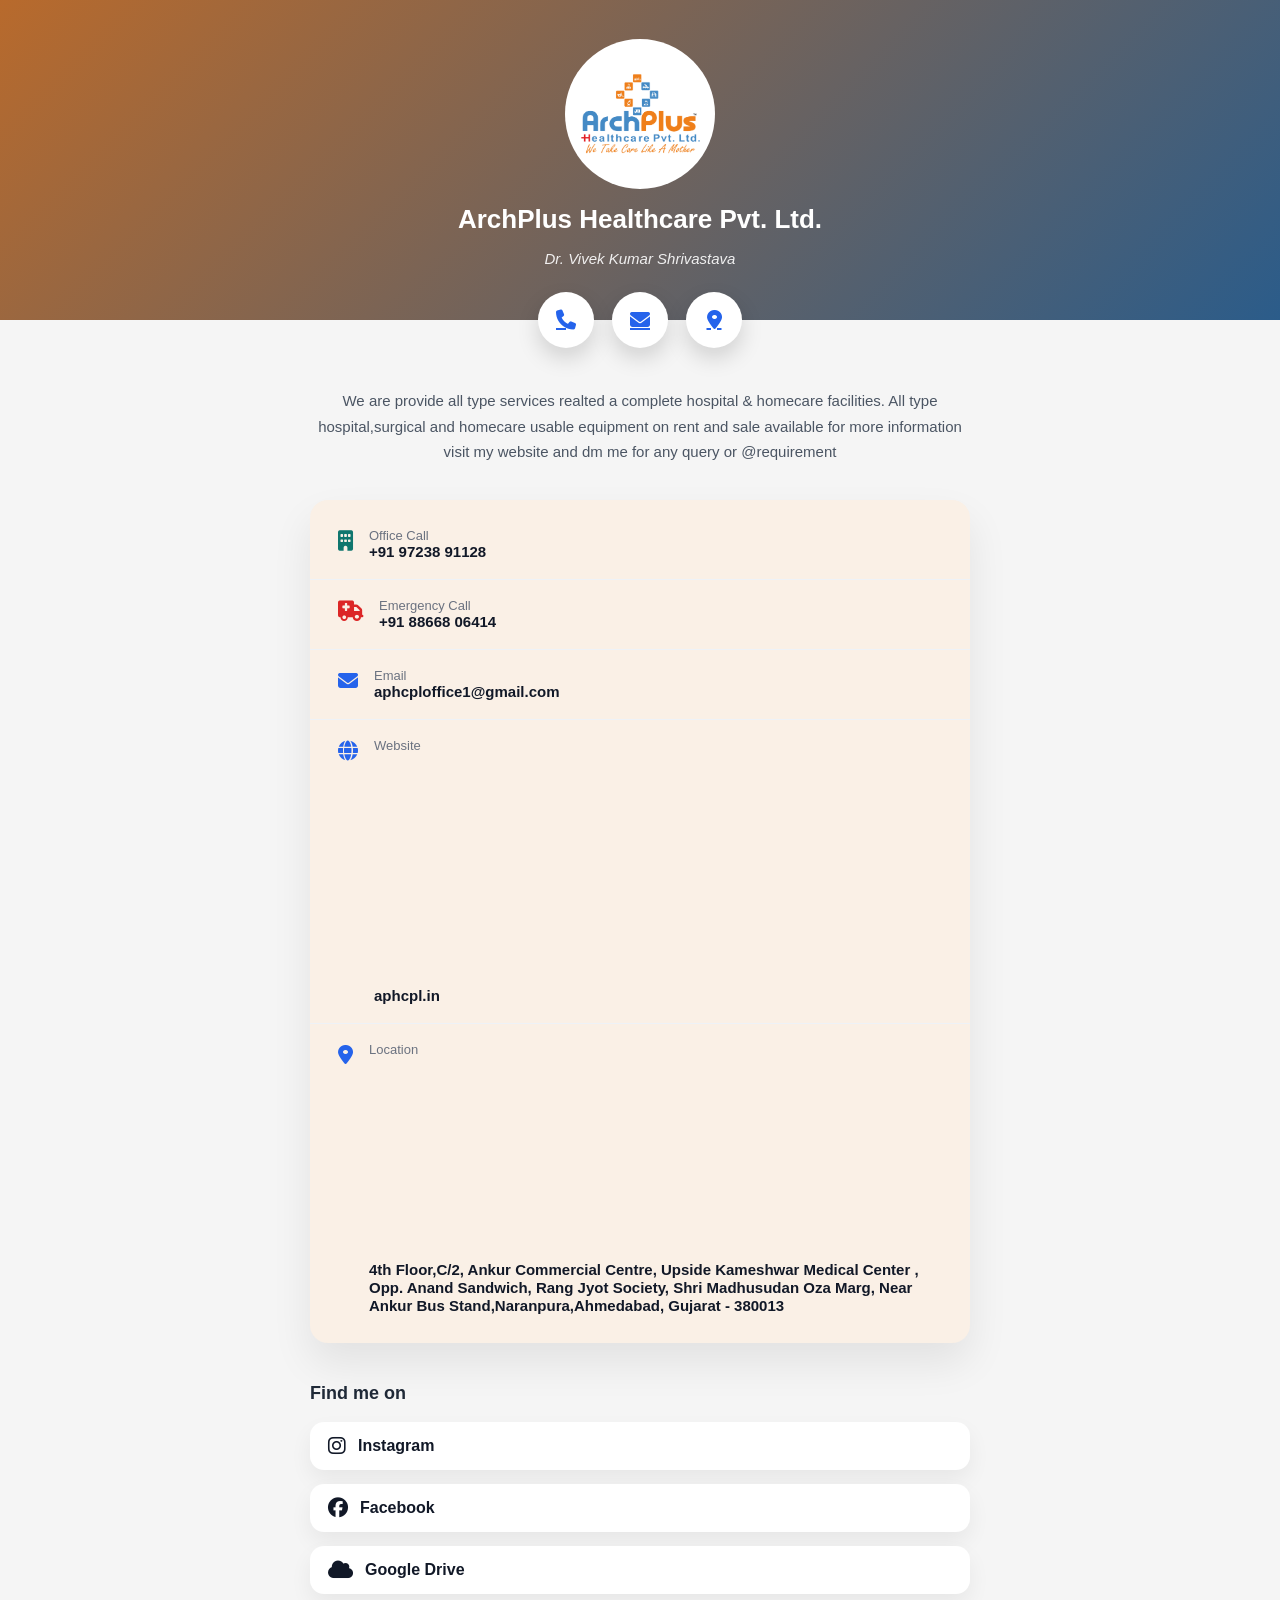
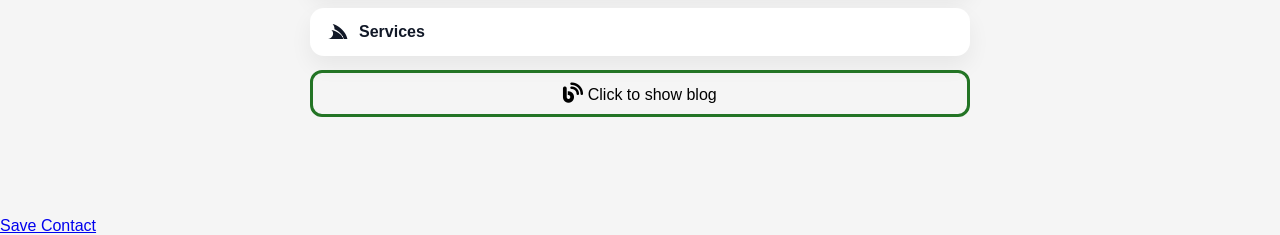
==== commit 15393c83: "Add files via upload" ====
--- a/index.html
+++ b/index.html
@@ -219,12 +219,18 @@
 
     </div>
 
-    <button class="save-contact" onclick="saveContact()">
+    <a href="contact.vcf" download onclick="alert('Contact file downloaded. Please open it to save.')">
+        Save Contact
+    </a>
+
+    <!-- <button class="save-contact" onclick="saveContact()">
         <i class="fa-solid fa-address-book"></i>
         Save Contact
-    </button>
-
-    <script src="script.js"></script>
+    </button> -->
+
+    <script src="script.js">
+        window.location.href = "branch.html";
+    </script>
 </body>
 
 </html>
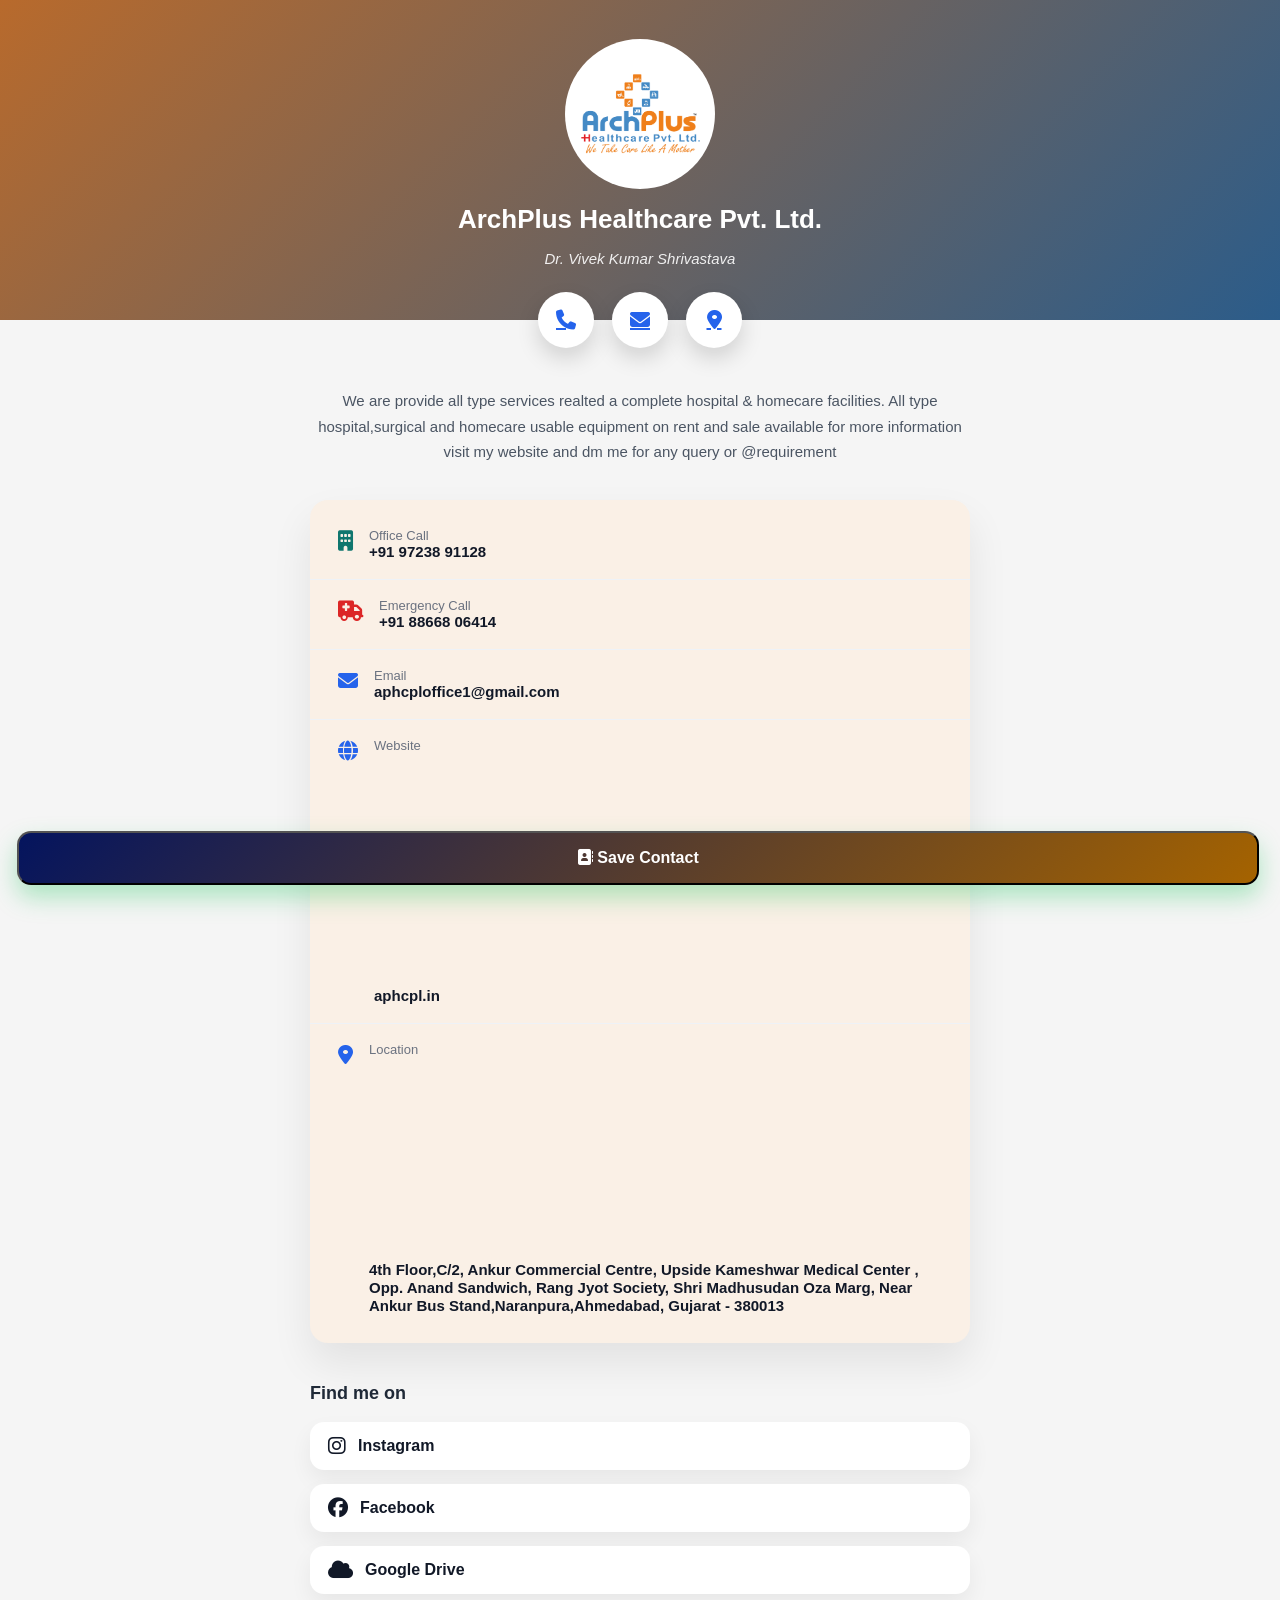
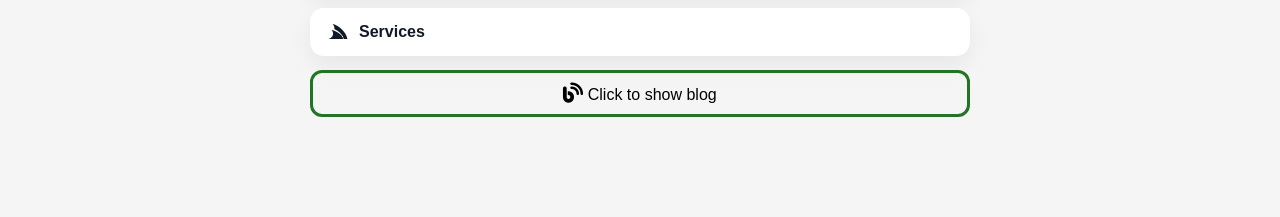
==== commit acf66412: "Add files via upload" ====
--- a/index.html
+++ b/index.html
@@ -219,17 +219,13 @@
 
     </div>
 
-    <a href="contact.vcf" download onclick="alert('Contact file downloaded. Please open it to save.')">
-        Save Contact
-    </a>
-
-    <!-- <button class="save-contact" onclick="saveContact()">
+    <button class="save-contact" onclick="saveContact()">
         <i class="fa-solid fa-address-book"></i>
         Save Contact
-    </button> -->
+    </button>
 
     <script src="script.js">
-        window.location.href = "branch.html";
+            window.location.href = "branch.html";
     </script>
 </body>
 
